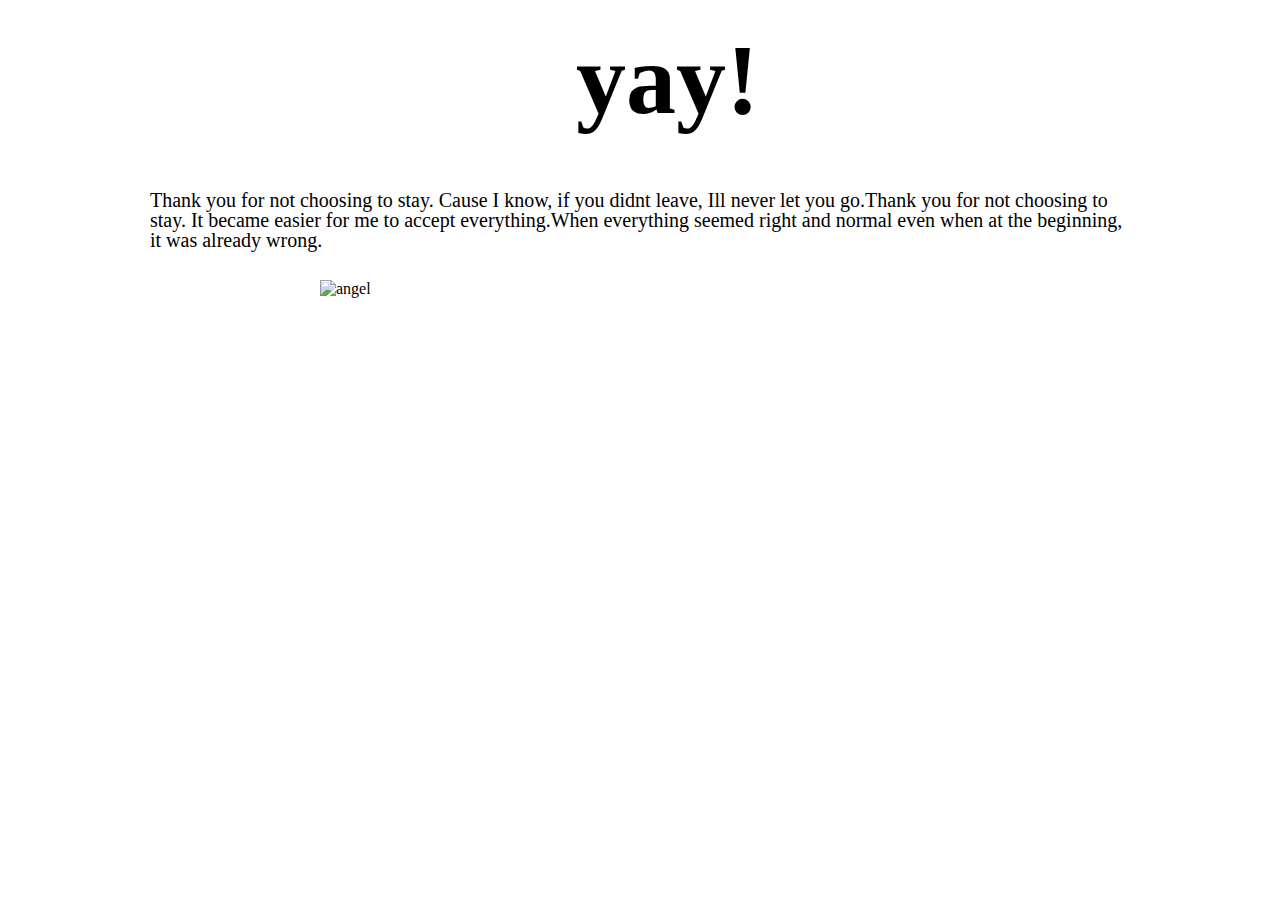
==== index.html @ 8abb176b "Add files via upload" ====
<!DOCTYPE html>
<html>
    <head>
        <meta charset="utf-8">
        <meta name="viewport" content="width=device-width, initial-scale=1.0">
        <link rel="stylesheet" href="index.css">
        <title>
            HAHAHAH angel
        </title>
    </head>
    <body>
        <div class="wrapper">
            <article class="img-info">
                <h2>yay!</h2>
                <p>Thank you for not choosing to stay. Cause I know, if you didnt leave, Ill never let you go.Thank you for not choosing to stay. It became easier for me to accept everything.When everything seemed right and normal even when at the beginning, it was already wrong.</p>
            </article>
            <img class="image" src="photos/angel.jpg" alt="angel">
        </div>
    </body>
</html>
---- index.css ----
*{
    margin: 0;
    padding: 0;
}



@media only screen and (min-width:360px), (min-width:100px) {
    .wrapper{
        width: 100%;
    }
    
    .image {
        width: 50%;
        padding: 0 25% 0;
    }
    
    .image-info, h2 {
        padding: 30px 20px 30px;
        line-height: 44px;
    }
    
    .image-info, p {
        padding: 30px 20px 30px;
        line-height: 20px;
    }
}

@media only screen and (min-width: 700px)  {
    .wrapper{
        width: 100%;
    }
    
    .image {
        width: 50%;
        padding: 0 25% 0;
    }
    
    .image-info, h2 {
        padding: 30px 20px 30px;
        line-height: 44px;
    }
    
    .image-info, p {
        padding: 30px 20px 30px;
        line-height: 20px;
    }
}

@media only screen and (min-width: 1000px) {
    .wrapper{
        width: 100%;
    }
    
    .image {
        width:50%;
    }
    
    .image-info, h2 {
        font-size: 100px;
        padding: 30px 45% 30px;
        line-height: 100px;
    }
    
    .image-info, p {
        font-size: 20px;
        padding: 30px 150px 30px;
        line-height: 20px;
    }
}
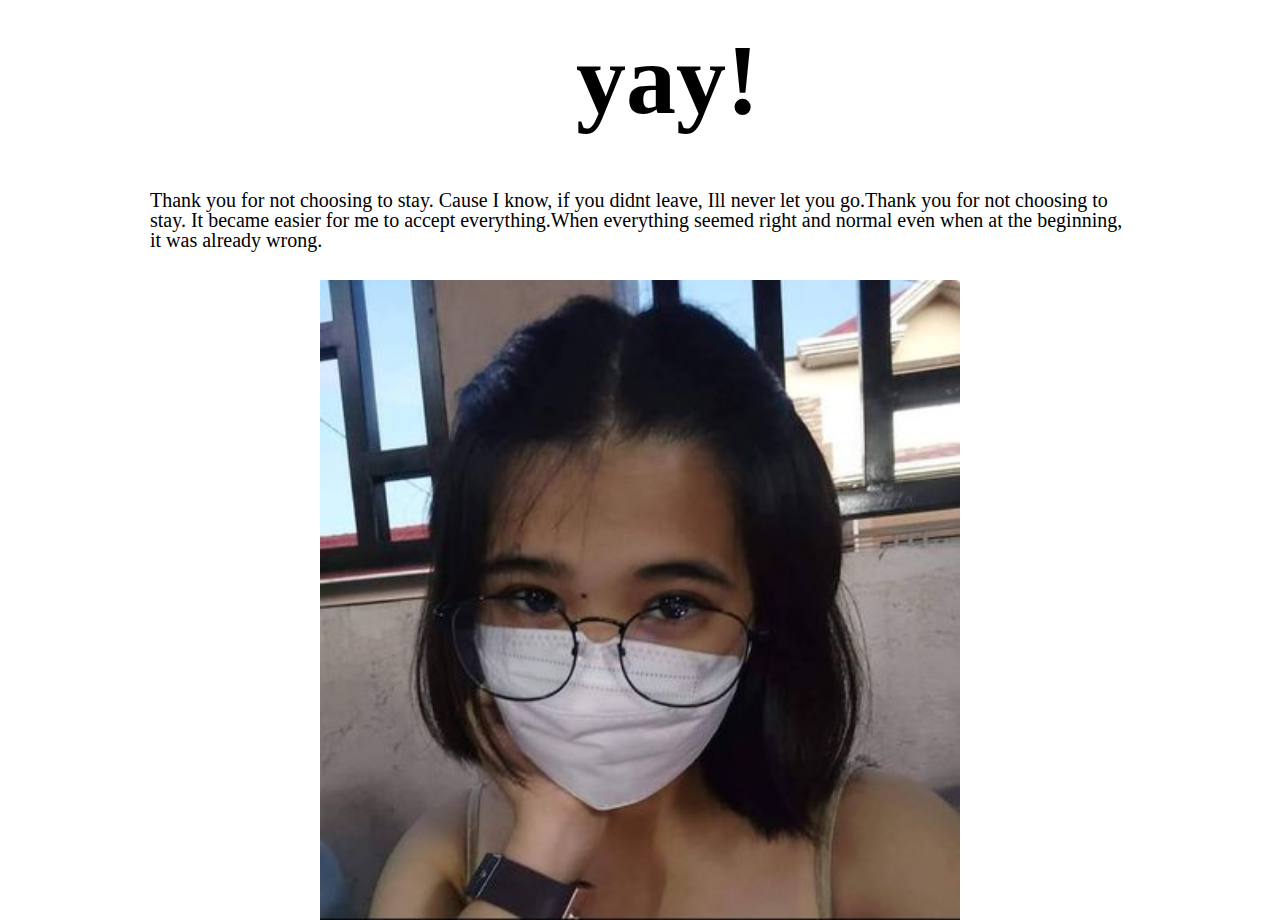
==== commit 27144a47: "Update index.html" ====
--- a/index.html
+++ b/index.html
@@ -1,4 +1,4 @@
-<!DOCTYPE html>
+
 <html>
     <head>
         <meta charset="utf-8">
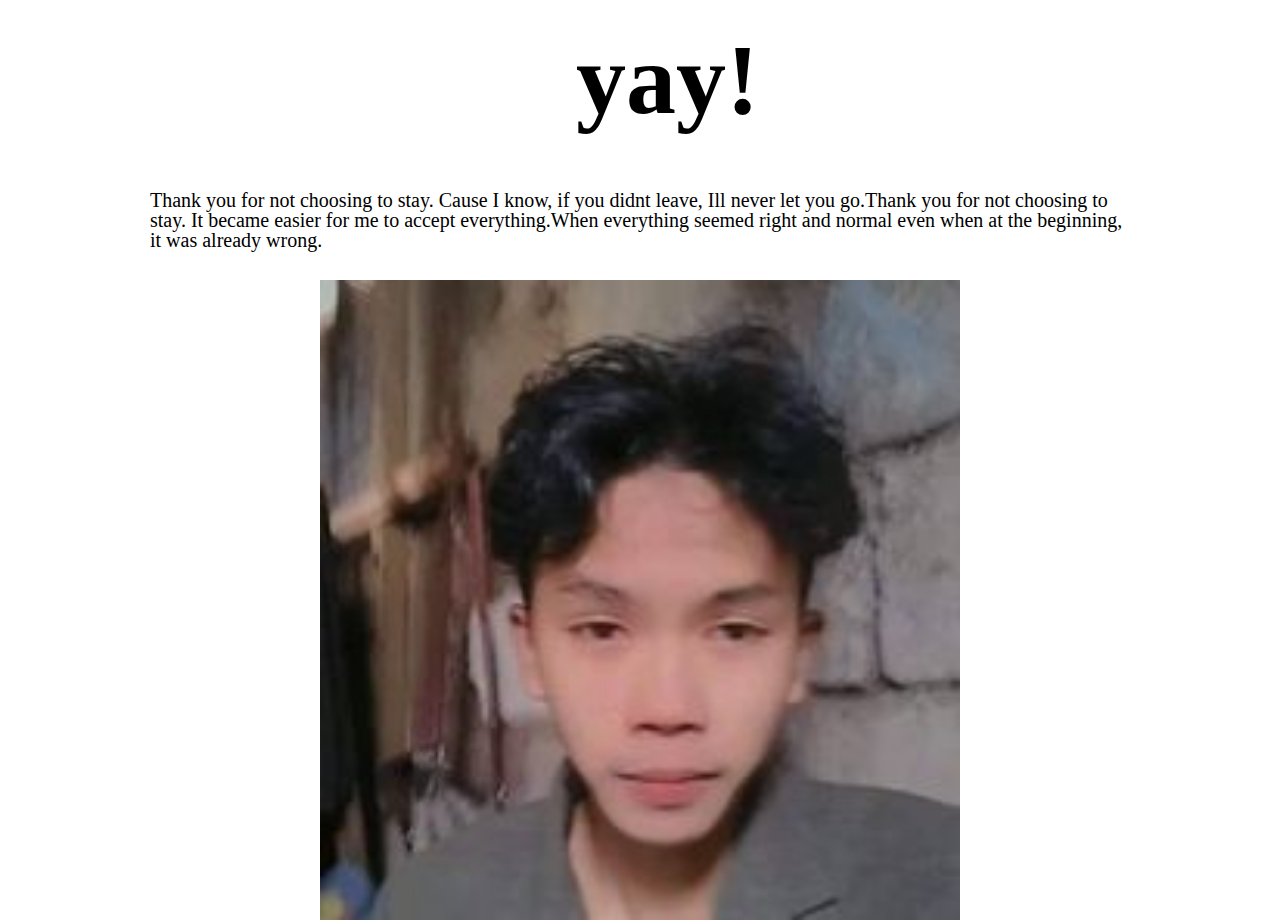
==== commit f6c0eac7: "." ====
--- a/index.html
+++ b/index.html
@@ -14,7 +14,7 @@
                 <h2>yay!</h2>
                 <p>Thank you for not choosing to stay. Cause I know, if you didnt leave, Ill never let you go.Thank you for not choosing to stay. It became easier for me to accept everything.When everything seemed right and normal even when at the beginning, it was already wrong.</p>
             </article>
-            <img class="image" src="photos/angel.jpg" alt="angel">
+            <img class="image" src="photos/lester.jpg" alt="angel">
         </div>
     </body>
 </html>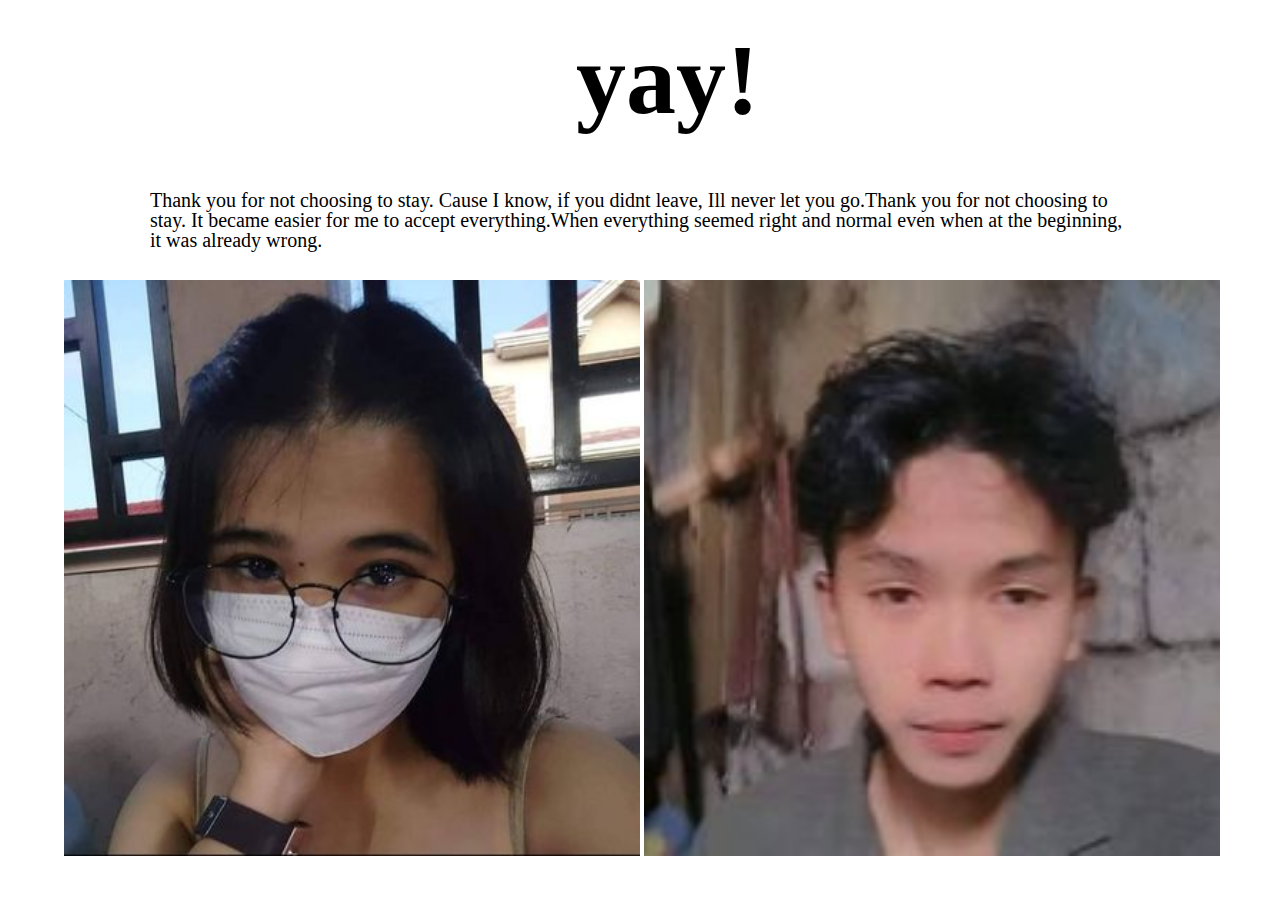
==== commit 463ae1b3: "." ====
--- a/index.html
+++ b/index.html
@@ -14,7 +14,10 @@
                 <h2>yay!</h2>
                 <p>Thank you for not choosing to stay. Cause I know, if you didnt leave, Ill never let you go.Thank you for not choosing to stay. It became easier for me to accept everything.When everything seemed right and normal even when at the beginning, it was already wrong.</p>
             </article>
-            <img class="image" src="photos/lester.jpg" alt="angel">
+            <div id="pics">
+            <img class="angel" src="photos/angel.jpg" alt="angel">
+            <img class="lester" src="photos/lester.jpg" alt="angel"> 
+            </div>           
         </div>
     </body>
 </html>--- a/index.css
+++ b/index.css
@@ -10,9 +10,13 @@
         width: 100%;
     }
     
-    .image {
-        width: 50%;
-        padding: 0 25% 0;
+    .angel, .lester{
+        padding: 0;
+        width:45%;
+    }
+
+    .angel {
+        padding-left: 5%;
     }
     
     .image-info, h2 {
@@ -31,9 +35,13 @@
         width: 100%;
     }
     
-    .image {
-        width: 50%;
-        padding: 0 25% 0;
+    .angel, .lester{
+        padding: 0;
+        width:45%;
+    }
+
+    .angel {
+        padding-left: 5%;
     }
     
     .image-info, h2 {
@@ -52,10 +60,16 @@
         width: 100%;
     }
     
-    .image {
-        width:50%;
+    .angel, .lester{
+        padding: 0;
+        width:45%;
     }
-    
+
+    .angel {
+        padding-left: 5%;
+    }
+
+
     .image-info, h2 {
         font-size: 100px;
         padding: 30px 45% 30px;
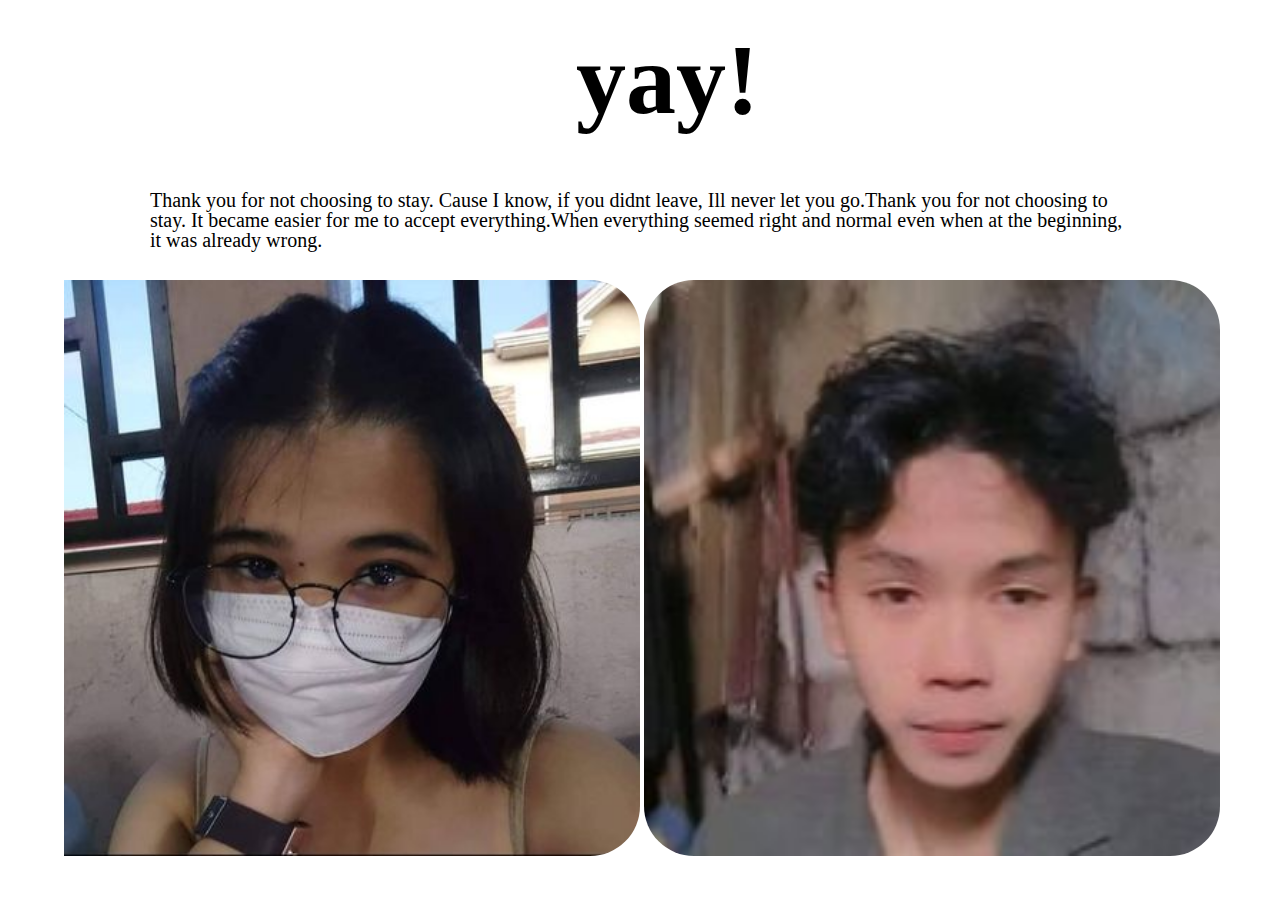
==== commit 88e86890: "." ====
--- a/index.html
+++ b/index.html
@@ -15,8 +15,8 @@
                 <p>Thank you for not choosing to stay. Cause I know, if you didnt leave, Ill never let you go.Thank you for not choosing to stay. It became easier for me to accept everything.When everything seemed right and normal even when at the beginning, it was already wrong.</p>
             </article>
             <div id="pics">
-            <img class="angel" src="photos/angel.jpg" alt="angel">
-            <img class="lester" src="photos/lester.jpg" alt="angel"> 
+            <a href="https://www.facebook.com/angelaqiuno31"><img class="angel" src="photos/angel.jpg" alt="angel"></a>
+            <a href="https://www.facebook.com/profile.php?id=100069934356350"><img class="lester" src="photos/lester.jpg" alt="angel"> </a>
             </div>           
         </div>
     </body>
--- a/index.css
+++ b/index.css
@@ -11,8 +11,9 @@
     }
     
     .angel, .lester{
-        padding: 0;
+        border-radius: 50px;
         width:45%;
+
     }
 
     .angel {
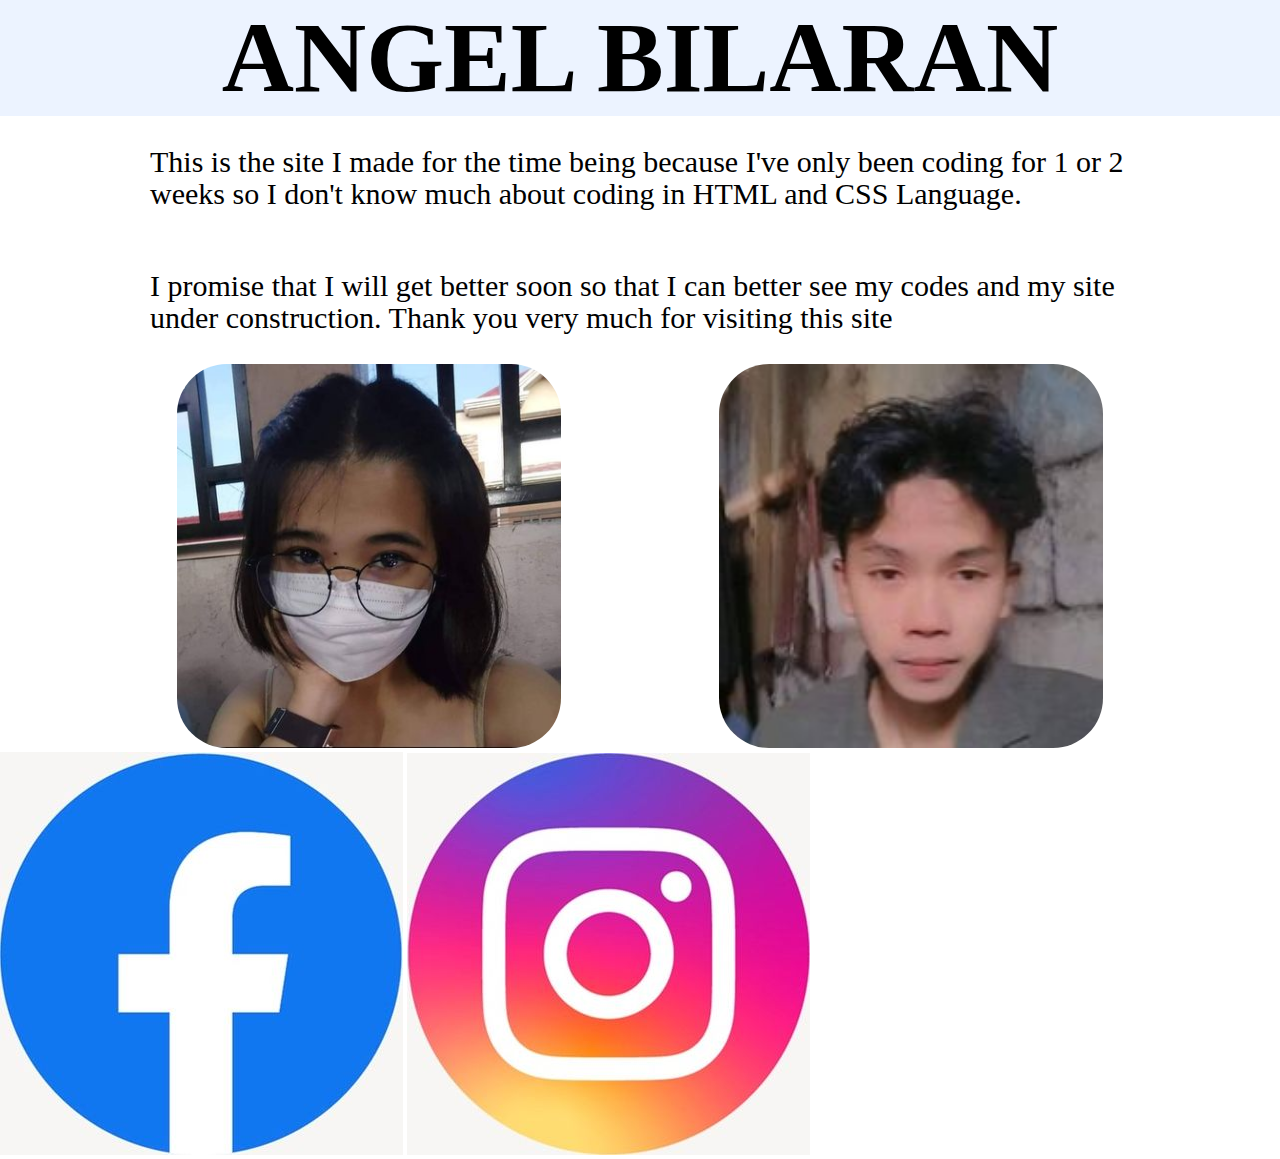
==== commit b9346f0d: "." ====
--- a/index.html
+++ b/index.html
@@ -1,4 +1,4 @@
-
+<!DOCTYPE html>
 <html>
     <head>
         <meta charset="utf-8">
@@ -11,13 +11,19 @@
     <body>
         <div class="wrapper">
             <article class="img-info">
-                <h2>yay!</h2>
-                <p>Thank you for not choosing to stay. Cause I know, if you didnt leave, Ill never let you go.Thank you for not choosing to stay. It became easier for me to accept everything.When everything seemed right and normal even when at the beginning, it was already wrong.</p>
+                <h2>ANGEL BILARAN</h2>
+                <p>This is the site I made for the time being because I've only been coding for 1 or 2 weeks so I don't know much about coding in HTML and CSS Language.</p><p>I promise that I will get better soon so that I can better see my codes and my site under construction. Thank you very much for visiting this site</p>
             </article>
-            <div id="pics">
-            <a href="https://www.facebook.com/angelaqiuno31"><img class="angel" src="photos/angel.jpg" alt="angel"></a>
-            <a href="https://www.facebook.com/profile.php?id=100069934356350"><img class="lester" src="photos/lester.jpg" alt="angel"> </a>
-            </div>           
+                <div id="pics">
+                    <a href="https://www.facebook.com/angelaqiuno31"><img class="angel" src="photos/angel.jpg" alt="angel"></a>
+                    <a href="https://www.facebook.com/profile.php?id=100069934356350"><img class="lester" src="photos/lester.jpg" alt="angel"> </a>
+                </div>
+                <div id="pics-btn">
+                    <div>
+                        <a><img src="btns/facebookbtn.jpg" alt=""></a>
+                        <a><img src="btns/instagrambtn.jpg" alt=""></a>
+                    </div>
+                </div>
         </div>
     </body>
 </html>--- a/index.css
+++ b/index.css
@@ -5,82 +5,43 @@
 
 
 
-@media only screen and (min-width:360px), (min-width:100px) {
+@media only screen and (min-width: 1000px) {
     .wrapper{
         width: 100%;
     }
     
     .angel, .lester{
         border-radius: 50px;
-        width:45%;
+        width:30%;
+        margin: 0;
 
     }
 
     .angel {
-        padding-left: 5%;
-    }
-    
-    .image-info, h2 {
-        padding: 30px 20px 30px;
-        line-height: 44px;
-    }
-    
-    .image-info, p {
-        padding: 30px 20px 30px;
-        line-height: 20px;
-    }
-}
-
-@media only screen and (min-width: 700px)  {
-    .wrapper{
-        width: 100%;
-    }
-    
-    .angel, .lester{
-        padding: 0;
-        width:45%;
+    margin-right: 6%;
     }
 
-    .angel {
-        padding-left: 5%;
-    }
-    
-    .image-info, h2 {
-        padding: 30px 20px 30px;
-        line-height: 44px;
-    }
-    
-    .image-info, p {
-        padding: 30px 20px 30px;
-        line-height: 20px;
-    }
-}
-
-@media only screen and (min-width: 1000px) {
-    .wrapper{
-        width: 100%;
-    }
-    
-    .angel, .lester{
-        padding: 0;
-        width:45%;
+    .lester {
+    margin-left: 6%;
     }
 
-    .angel {
-        padding-left: 5%;
+    .wrapper #pics{
+        text-align: center;
     }
 
-
     .image-info, h2 {
+        background-color: #ECF3FF;
         font-size: 100px;
-        padding: 30px 45% 30px;
+        text-align: center;
+        padding-top: 8px;
+        padding-bottom: 8px;
         line-height: 100px;
     }
     
     .image-info, p {
-        font-size: 20px;
+        font-size: 30px;
         padding: 30px 150px 30px;
-        line-height: 20px;
+        line-height: 32px;
     }
 }
 
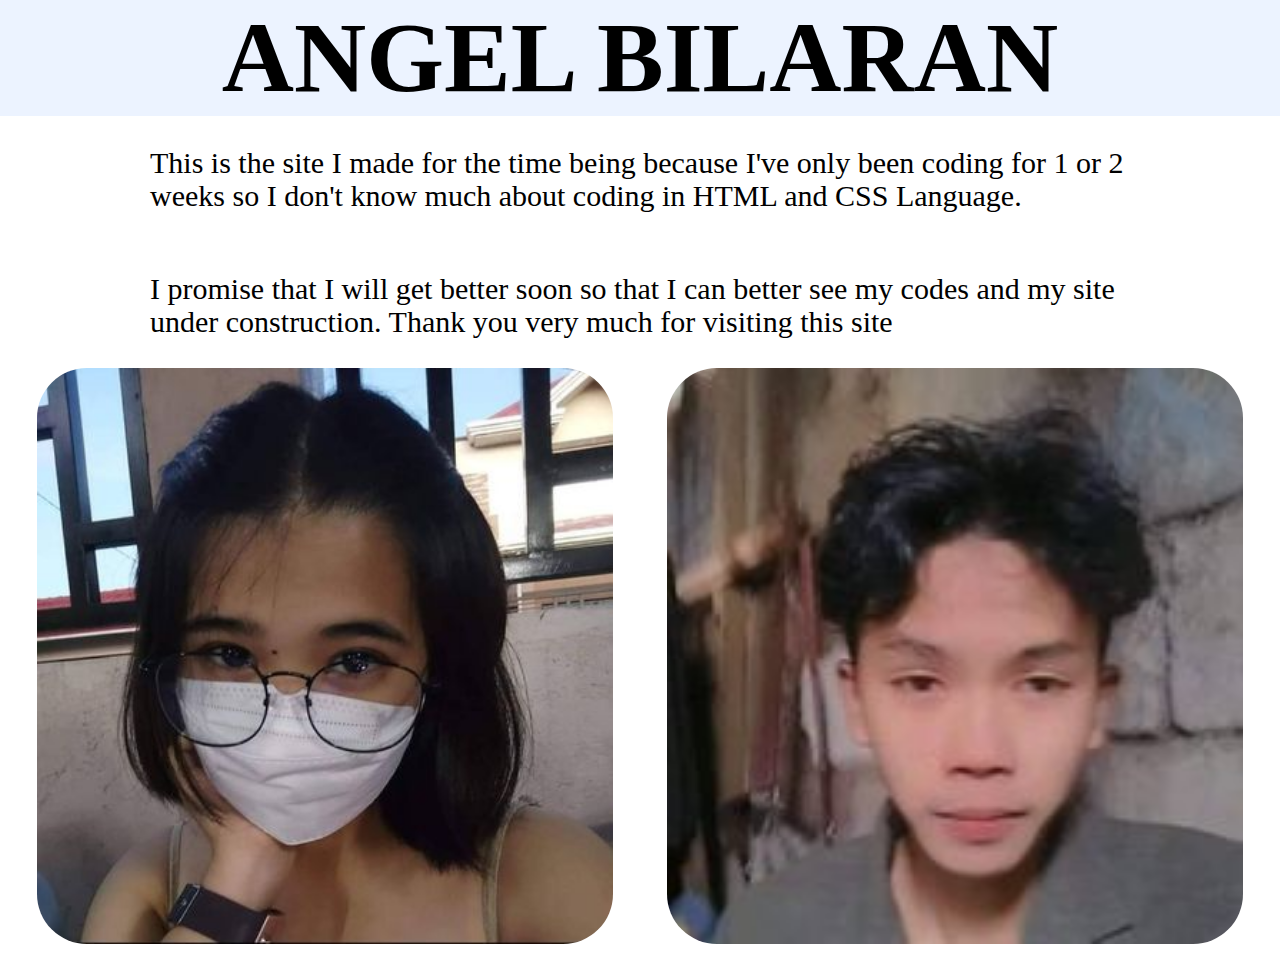
==== commit cb4d1c40: "." ====
--- a/index.html
+++ b/index.html
@@ -20,8 +20,8 @@
                 </div>
                 <div id="pics-btn">
                     <div>
-                        <a><img src="btns/facebookbtn.jpg" alt=""></a>
-                        <a><img src="btns/instagrambtn.jpg" alt=""></a>
+                        <a><img src="" alt=""></a>
+                        <a><img src="" alt=""></a>
                     </div>
                 </div>
         </div>
--- a/index.css
+++ b/index.css
@@ -5,7 +5,51 @@
 
 
 
-@media only screen and (min-width: 1000px) {
+
+
+
+@media only screen and (min-width: 100px), (min-width: 150px), (min-width: 200px), (min-width: 250px), (min-width: 300px) {
+    .wrapper{
+        width: 100%;
+    }
+    
+    .angel, .lester{
+        border-radius: 50px;
+        width:40%;
+        
+
+    }
+
+    .angel {
+    margin-right: 3%;
+    }
+
+    .lester {
+    margin-left: 3%;
+    }
+
+    .wrapper #pics{
+        text-align: center;
+    }
+
+    .image-info, h2 {
+        background-color: #ECF3FF;
+        font-size: 40px;
+        text-align: center;
+        padding-top: 4px;
+        padding-bottom: 4px;
+        line-height: 70px;
+    }
+    
+    .image-info, p {
+        font-size: 20px;
+        padding: 30px 40px 30px;
+        line-height: 25px;
+    }
+}
+
+
+@media only screen and (min-width: 350px), (min-width: 400px), (min-width: 450px), (min-width: 500px), (min-width: 550px) {
     .wrapper{
         width: 100%;
     }
@@ -31,6 +75,88 @@
 
     .image-info, h2 {
         background-color: #ECF3FF;
+        font-size: 40px;
+        text-align: center;
+        padding-top: 4px;
+        padding-bottom: 4px;
+        line-height: 70px;
+    }
+    
+    .image-info, p {
+        font-size: 30px;
+        padding: 30px 10px 30px;
+        line-height: 32px;
+    }
+}
+
+
+@media only screen and (min-width: 600px), (min-width: 650px), (min-width: 700px), (min-width: 750px), (min-width: 800px) {
+    .wrapper{
+        width: 100%;
+    }
+    
+    .angel, .lester{
+        border-radius: 50px;
+        width:40%;
+        margin: 0;
+
+    }
+
+    .angel {
+    margin-right: 3%;
+    }
+
+    .lester {
+    margin-left: 3%;
+    }
+
+    .wrapper #pics{
+        text-align: center;
+    }
+
+    .image-info, h2 {
+        background-color: #ECF3FF;
+        font-size: 40px;
+        text-align: center;
+        padding-top: 4px;
+        padding-bottom: 4px;
+        line-height: 70px;
+    }
+    
+    .image-info, p {
+        font-size: 30px;
+        padding: 30px 60px 30px;
+        line-height: 32px;
+    }
+}
+
+
+@media only screen and (min-width: 800px), (min-width: 850px), (min-width: 900px), (min-width: 950px), (min-width: 1000px) {
+    .wrapper{
+        width: 100%;
+    }
+    
+    .angel, .lester{
+        border-radius: 50px;
+        width:45%;
+        margin: 0;
+
+    }
+
+    .angel {
+    margin-right: 1.95%;
+    }
+
+    .lester {
+    margin-left: 1.95%;
+    }
+
+    .wrapper #pics{
+        text-align: center;
+    }
+
+    .image-info, h2 {
+        background-color: #ECF3FF;
         font-size: 100px;
         text-align: center;
         padding-top: 8px;
@@ -41,7 +167,7 @@
     .image-info, p {
         font-size: 30px;
         padding: 30px 150px 30px;
-        line-height: 32px;
+        line-height: 33px;
     }
 }
 
